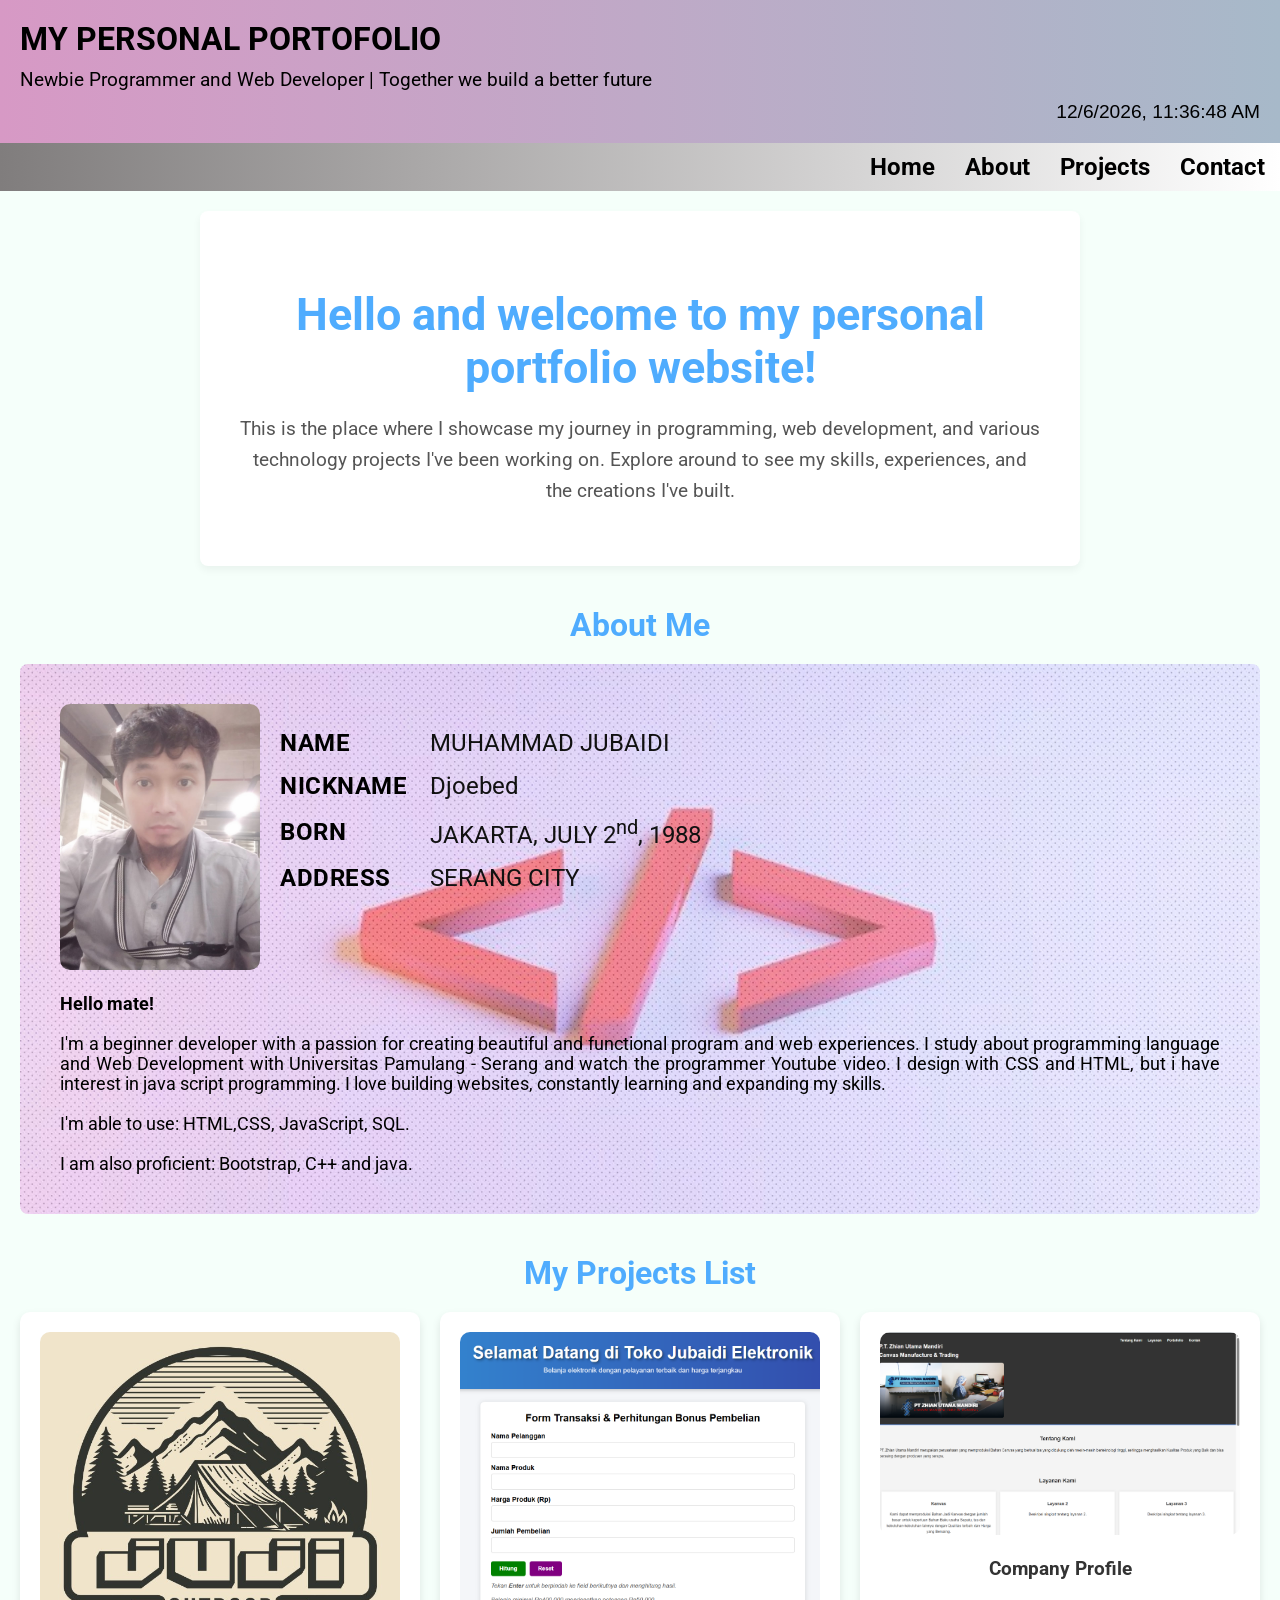
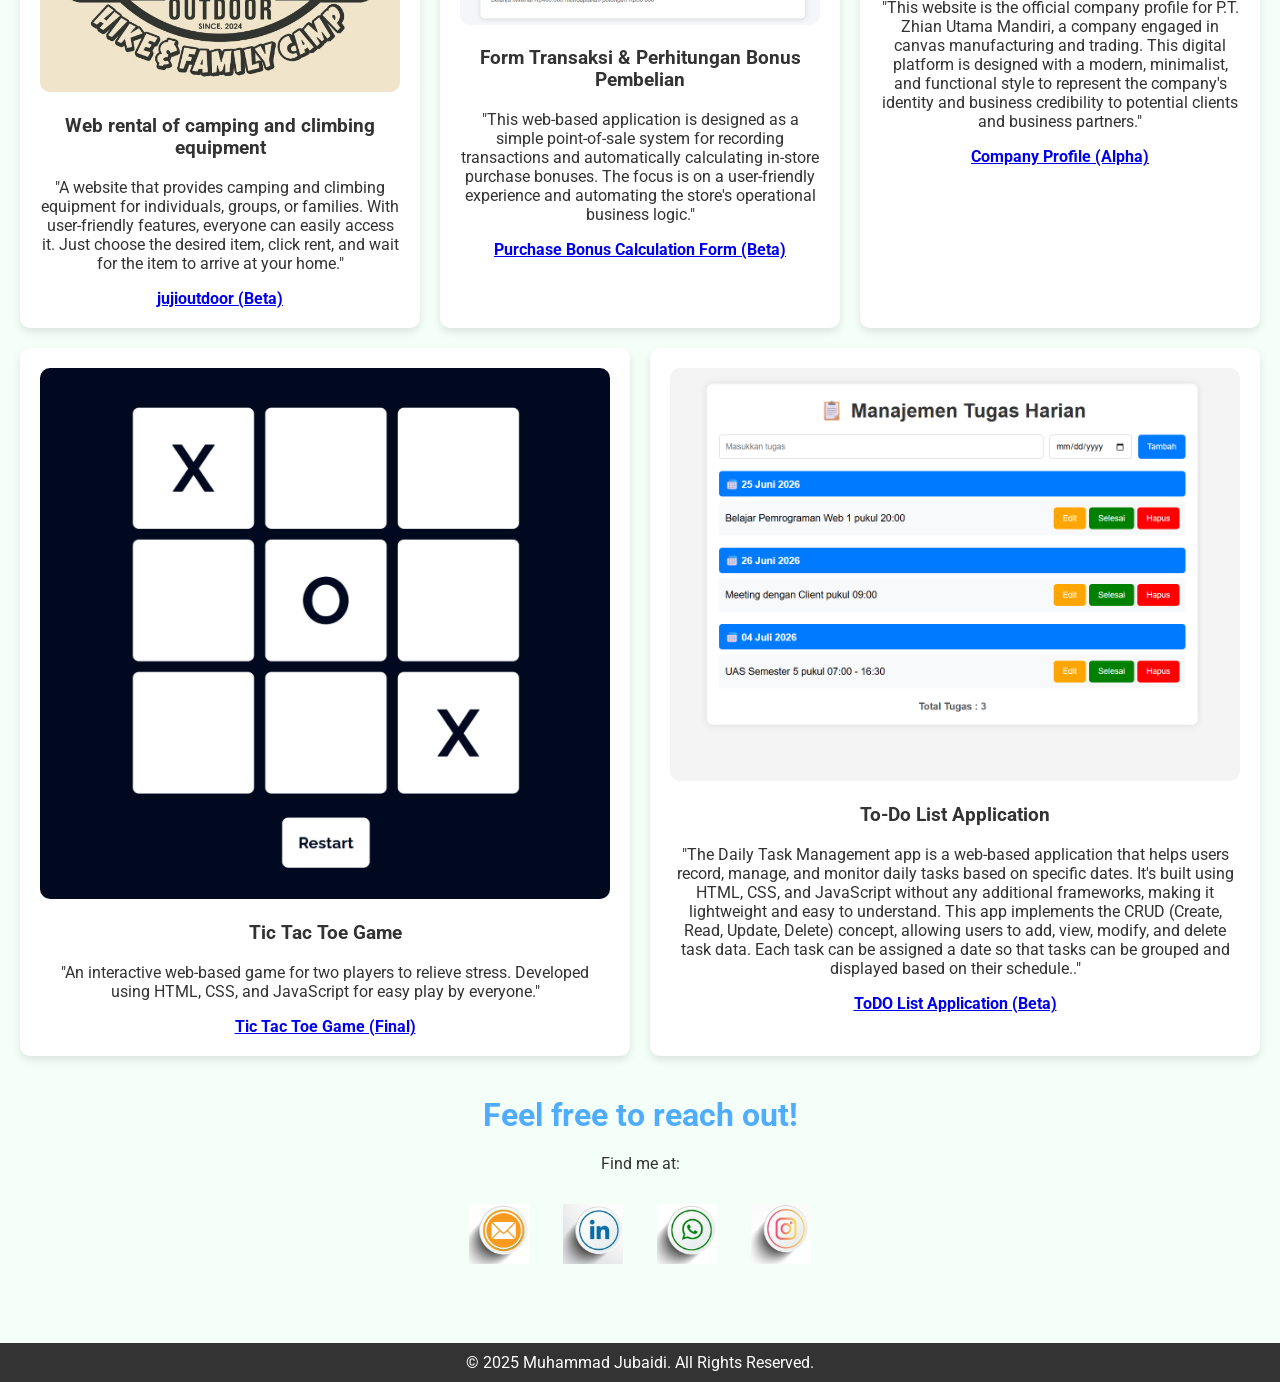
==== Main page/index.html @ 7727534d "Ubah nama file utama menjadi index.html" ====
<!doctype html>
<html lang="en">
  <head>
    <meta charset="UTF-8" />
    <meta name="viewport" content="width=device-width, initial-scale=1.0" />
    <title>M. Jubaidi Portfolio</title>
    <link rel="stylesheet" href="Style.css" />
    <link
      href="https://fonts.googleapis.com/css2?family=Roboto:wght@300;400;700&display=swap"
      rel="stylesheet"
    />
    <link rel="icon" href="Immage/mj_icon.png" type="image/x-icon" />

    <link rel="stylesheet" href="https://unpkg.com/aos@next/dist/aos.css" />
  </head>
  <body>
    <header>
      <h1>MY PERSONAL PORTOFOLIO</h1>
      <p>
        Newbie Programmer and Web Developer | Together we build a better future
      </p>
      <p id="currentTime"></p>
    </header>

    <nav>
      <a href="#">Home</a>
      <a href="#about">About</a>
      <a href="#projects">Projects</a>
      <a href="#contact">Contact</a>
    </nav>

    <div class="container">
      <section id="home" class="section">
        <div class="home-content">
          <h1>Hello and welcome to my personal portfolio website!</h1>
          <p>
            This is the place where I showcase my journey in programming, web
            development, and various technology projects I've been working on.
            Explore around to see my skills, experiences, and the creations I've
            built.
          </p>
        </div>
      </section>

      <section id="about" class="section">
        <h2>About Me</h2>
        <div class="about">
          <div data-aos="zoom-in" data-aos-duration="500">
            <img src="Immage/Djoebed.jpg" alt="MyPhoto" />
          </div>

          <div class="profile-info">
            <div class="info-item">
              <span class="info-label">NAME</span>
              <span class="info-value">MUHAMMAD JUBAIDI</span>
            </div>
            <div class="info-item">
              <span class="info-label">NICKNAME</span>
              <span class="info-value">Djoebed</span>
            </div>
            <div class="info-item">
              <span class="info-label">BORN</span>
              <span class="info-value">JAKARTA, JULY 2<sup>nd</sup>, 1988</span>
            </div>
            <div class="info-item">
              <span class="info-label">ADDRESS</span>
              <span class="info-value">SERANG CITY</span>
            </div>
          </div>

          <p>
            <b>Hello mate!</b> <br /><br />I'm a beginner developer with a
            passion for creating beautiful and functional program and web
            experiences. I study about programming language and Web Development
            with Universitas Pamulang - Serang and watch the programmer Youtube
            video. I design with CSS and HTML, but i have interest in java
            script programming. I love building websites, constantly learning
            and expanding my skills. <br /><br />I'm able to use: HTML,CSS,
            JavaScript, SQL. <br /><br />I am also proficient: Bootstrap, C++
            and java.
          </p>
        </div>
      </section>

      <section id="projects" class="section">
        <h2>My Projects List</h2>
        <div class="projects">
          <div class="project">
            <div data-aos="zoom-in" data-aos-duration="500">
              <img
                src="Immage/Jujioutdoor.jpg"
                alt="Project 1"
                class="project-img"
              />
            </div>
            <h3>Web rental of camping and climbing equipment</h3>
            <p>
              "A website that provides camping and climbing equipment for
              individuals, groups, or families. With user-friendly features,
              everyone can easily access it. Just choose the desired item, click
              rent, and wait for the item to arrive at your home."
            </p>
            <a href="jujioutdoor/jujioutdoor.html" target="_blank">
              <strong>jujioutdoor (Beta)</strong></a
            >
          </div>

          <div class="project">
            <div data-aos="zoom-in" data-aos-duration="500">
              <img src="Immage/Main_.png" alt="Project 2" class="project-img" />
            </div>
            <h3>Form Transaksi & Perhitungan Bonus Pembelian</h3>
            <p>
              "This web-based application is designed as a simple point-of-sale
              system for recording transactions and automatically calculating
              in-store purchase bonuses. The focus is on a user-friendly
              experience and automating the store's operational business logic."
            </p>
            <a
              href="https://djoebed.github.io/Form-Pembelian-Barang/"
              target="_blank"
            >
              <strong>Purchase Bonus Calculation Form (Beta)</strong></a
            >
          </div>

          <div class="project">
            <div data-aos="zoom-in" data-aos-duration="500">
              <img
                src="Immage/profile_.png"
                alt="Project 3"
                class="project-img"
              />
            </div>
            <h3>Company Profile</h3>
            <p>
              "This website is the official company profile for P.T. Zhian Utama
              Mandiri, a company engaged in canvas manufacturing and trading.
              This digital platform is designed with a modern, minimalist, and
              functional style to represent the company's identity and business
              credibility to potential clients and business partners."
            </p>
            <a
              href="https://djoebed.github.io/Company-Profile/Company%20Profile/index.html"
              target="_blank"
            >
              <strong>Company Profile (Alpha)</strong></a
            >
          </div>

          <div class="project">
            <div data-aos="zoom-in" data-aos-duration="500">
              <img
                src="Immage/TcToe_.png"
                alt="Project 4"
                class="project-img"
              />
            </div>
            <h3>Tic Tac Toe Game</h3>
            <p>
              "An interactive web-based game for two players to relieve stress.
              Developed using HTML, CSS, and JavaScript for easy play by
              everyone."
            </p>
            <a
              href="https://djoebed.github.io/Tic_Tac_Toe_Game/Tic Tac Toe/index.html"
              target="_blank"
              ><strong>Tic Tac Toe Game (Final)</strong></a
            >
          </div>

          <div class="project">
            <div data-aos="zoom-in" data-aos-duration="500">
              <img
                src="Immage/todolist_.png"
                alt="Project 5"
                class="project-img"
              />
            </div>
            <h3>To-Do List Application</h3>
            <p>
              "The Daily Task Management app is a web-based application that
              helps users record, manage, and monitor daily tasks based on
              specific dates. It's built using HTML, CSS, and JavaScript without
              any additional frameworks, making it lightweight and easy to
              understand. This app implements the CRUD (Create, Read, Update,
              Delete) concept, allowing users to add, view, modify, and delete
              task data. Each task can be assigned a date so that tasks can be
              grouped and displayed based on their schedule.."
            </p>
            <a
              href="https://djoebed.github.io/To-do-list-aplication/"
              target="_blank"
              ><strong>ToDO List Application (Beta)</strong></a
            >
          </div>
        </div>
      </section>

      <section id="contact" class="section">
        <h2>Feel free to reach out!</h2>
        <div class="contact">
          <p>Find me at:</p>
          <a href="mailto:djoebed@outlook.com">
            <img
              src="Immage/email.png"
              alt="email.png"
              style="width: 60px; height: 60px"
          /></a>
          <a href="https://linkedin.com/in/muhammad jubaidi" target="_blank">
            <img
              src="Immage/Linkdin.jpg"
              alt="Linkdin.jpg"
              style="width: 60px; height: 60px"
          /></a>
          <a href="https://web.whatsapp.com/+6285882583744" target="_blank">
            <img
              src="Immage/WA.jpg"
              alt="WhatsApp.jpg"
              style="width: 60px; height: 60px"
          /></a>
          <a href="https://www.instagram.com/djoebed" target="_blank">
            <img
              src="Immage/IG.jpg"
              alt="Instagram.jpg"
              style="width: 60px; height: 60px"
          /></a>
        </div>
      </section>
    </div>

    <div id="imageModal" class="modal">
      <span class="close-modal">&times;</span>
      <img class="modal-content" id="modalImg" />
      <div id="modalCaption"></div>
    </div>

    <button id="backToTop" class="back-to-top" title="Kembali ke Atas">
      &#8593;
    </button>

    <script src="Script.js"></script>

    <script src="https://unpkg.com/aos@next/dist/aos.js"></script>
    <script>
      AOS.init({
        once: false,
      });
    </script>

    <footer>&copy; 2025 Muhammad Jubaidi. All Rights Reserved.</footer>
  </body>
</html>
---- Main page/Style.css ----
html {
  scroll-behavior: smooth;
}

body {
  margin: 0;
  font-family: "Roboto", sans-serif;
  background: #f5fffa;
  color: #333;
}

header {
  background: linear-gradient(to right, #d799c5, #a7b9c9);
  color: #000000;
  padding: 20px;
  text-align: left;
}

header h1 {
  margin: 0;
  font-size: 2em;
}

header p {
  margin: 10px 0 0;
  font-size: 1.2em;
}

#currentTime {
  font-family: Arial;
  text-align: right;
}

nav {
  display: flex;
  justify-content: right;
  background: linear-gradient(to right, rgb(128, 125, 125), white);
  padding: 10px 0;
}

nav a {
  color: black;
  text-decoration: none;
  margin: 0 15px;
  font-weight: bold;
  transition: color 0.4s;
  font-size: 1.5em;
}

nav a:hover {
  color: #00f2fe;
}

.container {
  width: auto;
  padding: 20px;
  box-sizing: border-box;
}

.section {
  margin-bottom: 40px;
}

.section h1 {
  font-size: 3em;
  margin-bottom: 30px;
  color: black;
  text-align: center;
}

.section h2 {
  font-size: 2em;
  margin-bottom: 20px;
  color: #4facfe;
  text-align: center;
}

.projects {
  display: flex;
  gap: 20px;
  flex-wrap: wrap;
}

.home-content {
  text-align: center;
  padding: 40px;
  background: #ffffff;
  border-radius: 8px;
  box-shadow: 0 4px 8px rgba(0, 0, 0, 0.05);
  max-width: 800px;
  margin: 0 auto;
}

.home-content h1 {
  font-size: 2.8em;
  color: #4facfe;
  margin-bottom: 20px;
}

.home-content p {
  font-size: 1.2em;
  line-height: 1.6;
  color: #555;
  text-align: center;
}

.about {
  background-image: url("Immage/Tag.jpg");
  background-size: cover;
  background-position: center;
  background-repeat: no-repeat;
  padding: 40px;
  border-radius: 8px;
  display: flex;
  gap: 20px;
  flex-wrap: wrap;
}

/* Diperbarui agar lebar gambar mengikuti pembungkus AOS dan tidak merusak layout */
.about img {
  width: 100%;
  max-width: 200px;
  border-radius: 10px;
}

.about p {
  color: black;
  margin: 0;
  text-align: justify;
  font-size: 1.1em;
}

/* ==========================================================================
   PERBAIKAN: CSS GRID DATA DIRI (MENGGANTIKAN UL.ADDRESS YANG BERTABRAKAN)
   ========================================================================== */
.profile-info {
  display: flex;
  flex-direction: column;
  gap: 15px;
  margin-top: 25px;
  width: 100%;
  max-width: 450px;
}

.info-item {
  display: grid;
  grid-template-columns: 120px 1fr; /* Mengunci kolom label agar tidak menabrak teks nilai */
  align-items: center;
  gap: 30px;
}

.info-label {
  font-weight: bold;
  color: black;
  font-size: 1.5em;
  letter-spacing: 0.5px;
}

.info-value {
  color: #111;
  font-size: 1.5em;
  word-break: break-word; /* Mencegah teks keluar dari layar */
}

/* RESPONSIF: Masukkan kode di bawah ini ke dalam bagian Media Queries Anda 
   atau taruh di bagian paling bawah file CSS Anda */
@media only screen and (max-width: 500px) {
  .info-item {
    grid-template-columns: 1fr; /* Mengubah susunan menjadi bertumpuk vertikal pada layar ponsel */
    gap: 2px;
    margin-bottom: 5px;
  }

  .info-label {
    font-size: 1em;
  }

  .info-value {
    font-size: 1.05em;
    padding-left: 5px;
  }
}

.project {
  text-align: center;
  background: white;
  border-radius: 10px;
  box-shadow: 0 4px 8px rgba(0, 0, 0, 0.1);
  padding: 20px;
  flex: 1 1 calc(33.333% - 20px);
  box-sizing: border-box;
  /* Animasi Hover Bergerak Halus */
  transition:
    transform 0.4s cubic-bezier(0.175, 0.885, 0.32, 1.275),
    box-shadow 0.4s ease;
  cursor: default;
}

/* Efek Card Proyek Bergerak Melayang Saat Hover */
.project:hover {
  transform: translateY(-12px) scale(1.02);
  box-shadow: 0 12px 24px rgba(0, 0, 0, 0.2);
}

.project img {
  max-width: 100%;
  border-radius: 10px;
}

/* Efek Pointer kursor pada Gambar Project */
.project-img {
  cursor: pointer;
  transition: opacity 0.3s ease;
}

.project-img:hover {
  opacity: 0.9;
}

.contact {
  text-align: center;
}

.contact a {
  display: inline-block;
  margin: 10px;
  padding: 5px 5px;
  color: white;
  text-decoration: none;
  border-radius: 5px;
  transition: background 0.3s;
}

.contact a:hover {
  background: #00f2fe;
}

footer {
  text-align: center;
  padding: 10px;
  background: #333;
  color: white;
}

/* ==========================================================================
   STYLE JENDELA POP-UP (MODAL) GAMBAR PROJECT
   ========================================================================== */
.modal {
  display: none;
  position: fixed;
  z-index: 9999;
  padding-top: 100px;
  left: 0;
  top: 0;
  width: 100%;
  height: 100%;
  overflow: auto;
  background-color: rgba(0, 0, 0, 0.85);
  backdrop-filter: blur(5px);
}

.modal-content {
  margin: auto;
  display: block;
  max-width: 80%;
  max-height: 70vh;
  border-radius: 8px;
  animation: zoomAnimation 0.3s ease;
}

#modalCaption {
  margin: auto;
  display: block;
  width: 80%;
  text-align: center;
  color: #fff;
  padding: 15px 0;
  font-size: 1.2em;
  font-weight: bold;
}

.close-modal {
  position: absolute;
  top: 35px;
  right: 45px;
  color: #f1f1f1;
  font-size: 40px;
  font-weight: bold;
  transition: 0.3s;
  cursor: pointer;
}

.close-modal:hover,
.close-modal:focus {
  color: #4facfe;
  transform: scale(1.1);
}

@keyframes zoomAnimation {
  from {
    transform: scale(0.7);
    opacity: 0;
  }
  to {
    transform: scale(1);
    opacity: 1;
  }
}

@media only screen and (max-width: 700px) {
  .modal-content {
    max-width: 100%;
  }
  .close-modal {
    top: 15px;
    right: 25px;
  }
}

/* ==========================================================================
   STYLE TOMBOL PANAH KE ATAS (BACK TO TOP)
   ========================================================================== */
.back-to-top {
  display: none; /* Tersembunyi secara default */
  position: fixed; /* Melayang stabil di layar */
  bottom: 30px;
  right: 30px;
  z-index: 99;
  border: 2px solid #4facfe; /* Warna border lingkaran */
  outline: none;
  background-color: white;
  color: #4facfe; /* Warna simbol panah */
  cursor: pointer;
  width: 50px;
  height: 50px;
  border-radius: 50px; /* Membuat lingkaran sempurna */
  font-size: 22px;
  font-weight: bold;
  box-shadow: 0 4px 10px rgba(0, 0, 0, 0.15);
  transition: all 0.3s ease; /* Animasi hover */
}

.back-to-top:hover {
  background-color: #000000;
  color: white;
  transform: translateY(-5px); /* Sedikit melompat ke atas saat di-hover */
}

@media only screen and (max-width: 700px) {
  .back-to-top {
    bottom: 20px;
    right: 20px;
    width: 45px;
    height: 45px;
    font-size: 18px;
  }
}
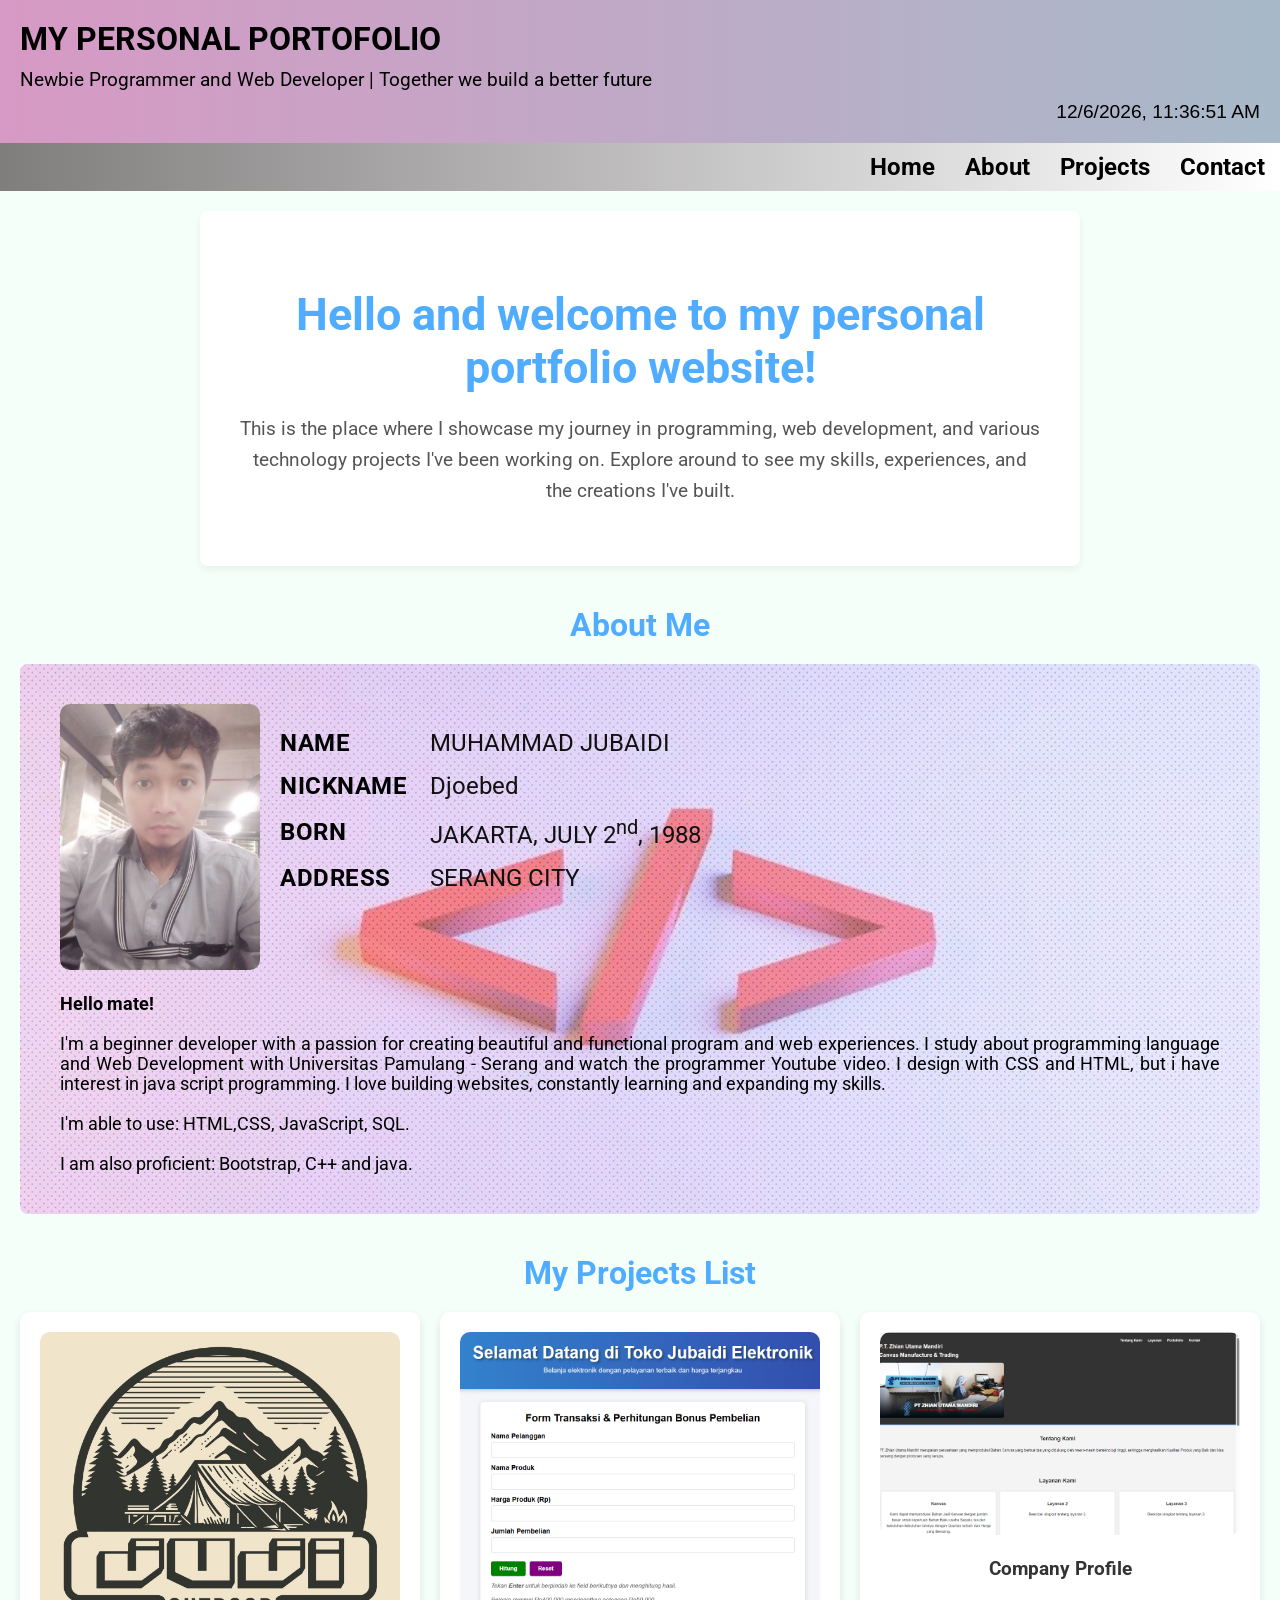
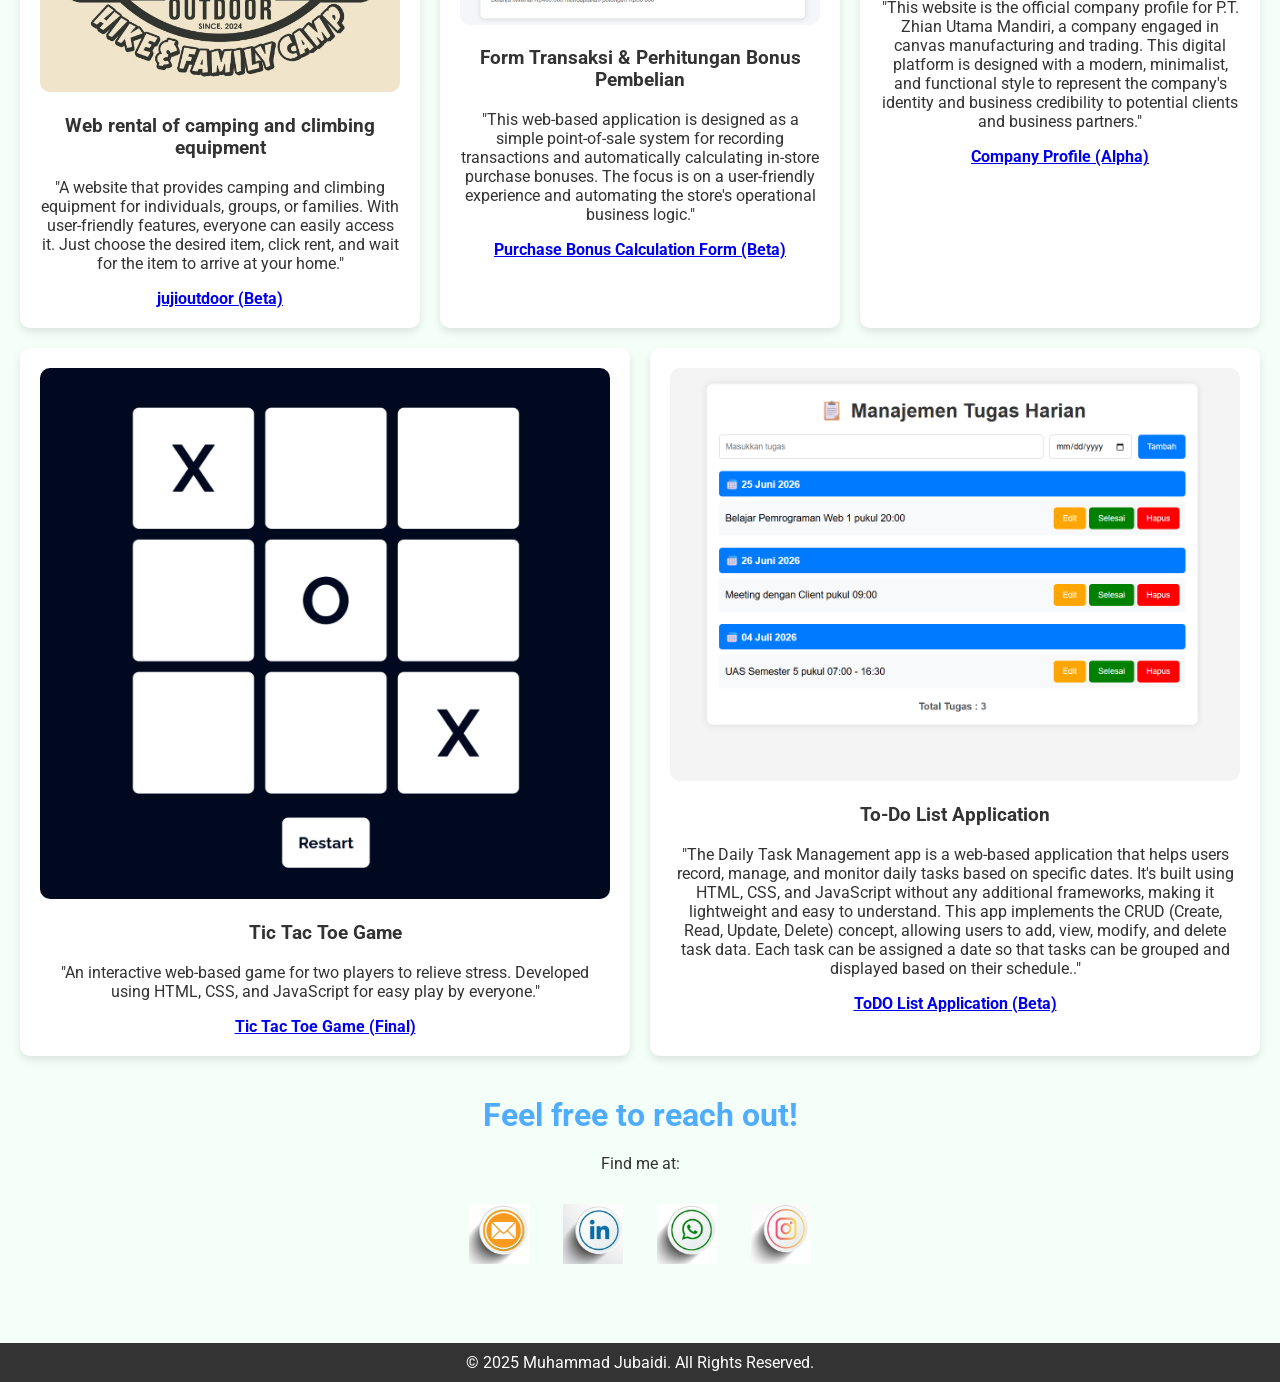
==== commit fefcc4b6: "Add WhatsApp contact" ====
--- a/Main page/index.html
+++ b/Main page/index.html
@@ -213,12 +213,13 @@
               alt="Linkdin.jpg"
               style="width: 60px; height: 60px"
           /></a>
-          <a href="https://web.whatsapp.com/+6285882583744" target="_blank">
+          <a href="#" onclick="sendWhatsApp()">
             <img
               src="Immage/WA.jpg"
-              alt="WhatsApp.jpg"
-              style="width: 60px; height: 60px"
-          /></a>
+              alt="WhatsApp"
+              style="width: 60px; height: 60px"
+            />
+          </a>
           <a href="https://www.instagram.com/djoebed" target="_blank">
             <img
               src="Immage/IG.jpg"
--- a/Main page/Style.css
+++ b/Main page/Style.css
@@ -116,7 +116,6 @@
   flex-wrap: wrap;
 }
 
-/* Diperbarui agar lebar gambar mengikuti pembungkus AOS dan tidak merusak layout */
 .about img {
   width: 100%;
   max-width: 200px;
@@ -130,9 +129,6 @@
   font-size: 1.1em;
 }
 
-/* ==========================================================================
-   PERBAIKAN: CSS GRID DATA DIRI (MENGGANTIKAN UL.ADDRESS YANG BERTABRAKAN)
-   ========================================================================== */
 .profile-info {
   display: flex;
   flex-direction: column;
@@ -144,7 +140,7 @@
 
 .info-item {
   display: grid;
-  grid-template-columns: 120px 1fr; /* Mengunci kolom label agar tidak menabrak teks nilai */
+  grid-template-columns: 120px 1fr; 
   align-items: center;
   gap: 30px;
 }
@@ -159,14 +155,12 @@
 .info-value {
   color: #111;
   font-size: 1.5em;
-  word-break: break-word; /* Mencegah teks keluar dari layar */
-}
-
-/* RESPONSIF: Masukkan kode di bawah ini ke dalam bagian Media Queries Anda 
-   atau taruh di bagian paling bawah file CSS Anda */
+  word-break: break-word;
+}
+
 @media only screen and (max-width: 500px) {
   .info-item {
-    grid-template-columns: 1fr; /* Mengubah susunan menjadi bertumpuk vertikal pada layar ponsel */
+    grid-template-columns: 1fr;
     gap: 2px;
     margin-bottom: 5px;
   }
@@ -189,14 +183,13 @@
   padding: 20px;
   flex: 1 1 calc(33.333% - 20px);
   box-sizing: border-box;
-  /* Animasi Hover Bergerak Halus */
+ 
   transition:
     transform 0.4s cubic-bezier(0.175, 0.885, 0.32, 1.275),
     box-shadow 0.4s ease;
   cursor: default;
 }
 
-/* Efek Card Proyek Bergerak Melayang Saat Hover */
 .project:hover {
   transform: translateY(-12px) scale(1.02);
   box-shadow: 0 12px 24px rgba(0, 0, 0, 0.2);
@@ -207,7 +200,7 @@
   border-radius: 10px;
 }
 
-/* Efek Pointer kursor pada Gambar Project */
+
 .project-img {
   cursor: pointer;
   transition: opacity 0.3s ease;
@@ -242,9 +235,6 @@
   color: white;
 }
 
-/* ==========================================================================
-   STYLE JENDELA POP-UP (MODAL) GAMBAR PROJECT
-   ========================================================================== */
 .modal {
   display: none;
   position: fixed;
@@ -317,33 +307,31 @@
   }
 }
 
-/* ==========================================================================
-   STYLE TOMBOL PANAH KE ATAS (BACK TO TOP)
-   ========================================================================== */
+
 .back-to-top {
   display: none; /* Tersembunyi secara default */
   position: fixed; /* Melayang stabil di layar */
   bottom: 30px;
   right: 30px;
   z-index: 99;
-  border: 2px solid #4facfe; /* Warna border lingkaran */
+  border: 2px solid #4facfe; 
   outline: none;
   background-color: white;
-  color: #4facfe; /* Warna simbol panah */
+  color: #4facfe; 
   cursor: pointer;
   width: 50px;
   height: 50px;
-  border-radius: 50px; /* Membuat lingkaran sempurna */
+  border-radius: 50px; 
   font-size: 22px;
   font-weight: bold;
   box-shadow: 0 4px 10px rgba(0, 0, 0, 0.15);
-  transition: all 0.3s ease; /* Animasi hover */
+  transition: all 0.3s ease; 
 }
 
 .back-to-top:hover {
   background-color: #000000;
   color: white;
-  transform: translateY(-5px); /* Sedikit melompat ke atas saat di-hover */
+  transform: translateY(-5px); 
 }
 
 @media only screen and (max-width: 700px) {
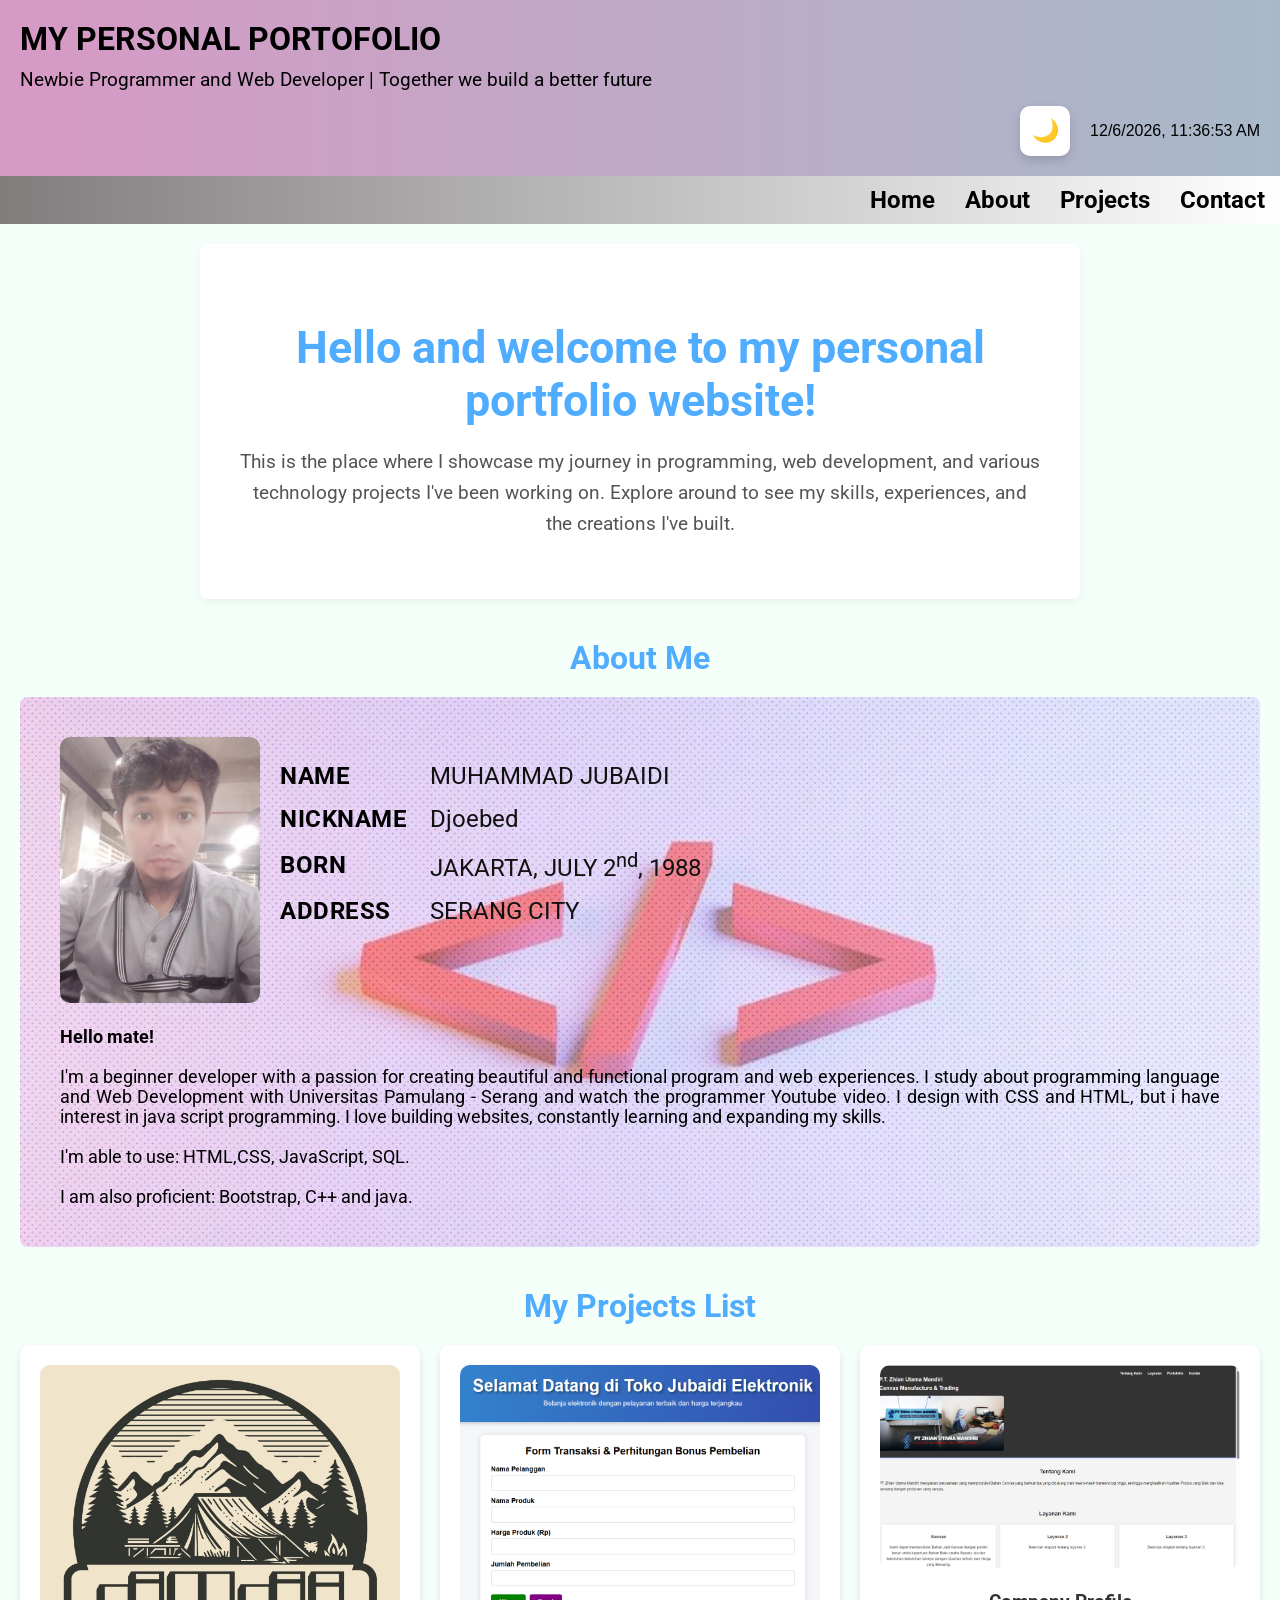
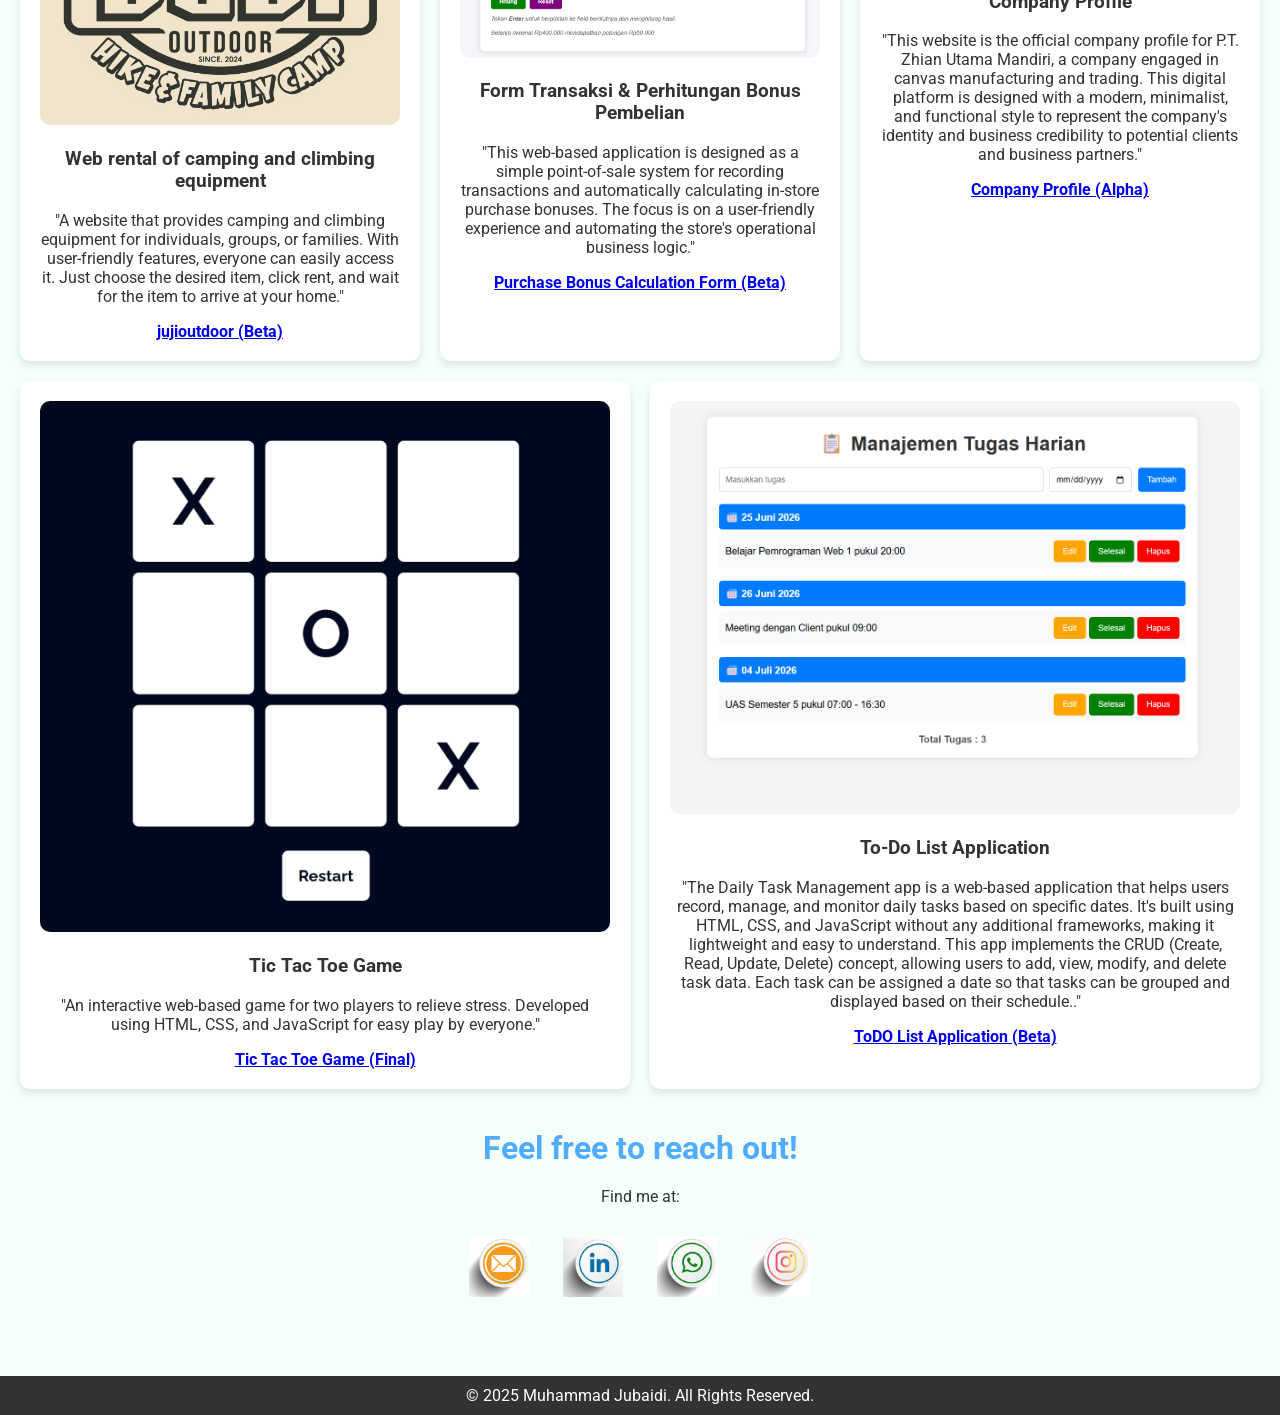
==== commit 1d5666c3: "Add dark mode button" ====
--- a/Main page/index.html
+++ b/Main page/index.html
@@ -19,7 +19,10 @@
       <p>
         Newbie Programmer and Web Developer | Together we build a better future
       </p>
-      <p id="currentTime"></p>
+      <div class="header-right">
+        <button id="themeBtn">🌙</button>
+        <div id="currentTime"></div>
+      </div>
     </header>
 
     <nav>
--- a/Main page/Style.css
+++ b/Main page/Style.css
@@ -29,6 +29,31 @@
 #currentTime {
   font-family: Arial;
   text-align: right;
+}
+
+.header-right {
+  display: flex;
+  justify-content: flex-end;
+  align-items: center;
+  gap: 20px;
+  margin-top: 15px;
+}
+
+#themeBtn {
+  width: 50px;
+  height: 50px;
+  border: none;
+  border-radius: 10px;
+  background: white;
+  cursor: pointer;
+  font-size: 22px;
+  box-shadow: 0 4px 10px rgba(0, 0, 0, 0.15);
+  transition: all 0.3s ease;
+}
+
+#themeBtn:hover {
+  transform: scale(1.1);
+  background: #f5f5f5;
 }
 
 nav {
@@ -140,7 +165,7 @@
 
 .info-item {
   display: grid;
-  grid-template-columns: 120px 1fr; 
+  grid-template-columns: 120px 1fr;
   align-items: center;
   gap: 30px;
 }
@@ -183,7 +208,7 @@
   padding: 20px;
   flex: 1 1 calc(33.333% - 20px);
   box-sizing: border-box;
- 
+
   transition:
     transform 0.4s cubic-bezier(0.175, 0.885, 0.32, 1.275),
     box-shadow 0.4s ease;
@@ -199,7 +224,6 @@
   max-width: 100%;
   border-radius: 10px;
 }
-
 
 .project-img {
   cursor: pointer;
@@ -307,31 +331,30 @@
   }
 }
 
-
 .back-to-top {
   display: none; /* Tersembunyi secara default */
   position: fixed; /* Melayang stabil di layar */
   bottom: 30px;
   right: 30px;
   z-index: 99;
-  border: 2px solid #4facfe; 
+  border: 2px solid #4facfe;
   outline: none;
   background-color: white;
-  color: #4facfe; 
+  color: #4facfe;
   cursor: pointer;
   width: 50px;
   height: 50px;
-  border-radius: 50px; 
+  border-radius: 50px;
   font-size: 22px;
   font-weight: bold;
   box-shadow: 0 4px 10px rgba(0, 0, 0, 0.15);
-  transition: all 0.3s ease; 
+  transition: all 0.3s ease;
 }
 
 .back-to-top:hover {
   background-color: #000000;
   color: white;
-  transform: translateY(-5px); 
+  transform: translateY(-5px);
 }
 
 @media only screen and (max-width: 700px) {
@@ -343,3 +366,37 @@
     font-size: 18px;
   }
 }
+
+.dark-mode {
+  background: #121212;
+  color: white;
+}
+
+.dark-mode header {
+  background: linear-gradient(to right, #2c2c2c, #1c1c1c);
+  color: white;
+}
+
+.dark-mode nav {
+  background: linear-gradient(to right, #222, #111);
+}
+
+.dark-mode nav a {
+  color: white;
+}
+
+.dark-mode .home-content,
+.dark-mode .project {
+  background: #1f1f1f;
+  color: white;
+}
+
+.dark-mode footer {
+  background: black;
+}
+
+.dark-mode .info-label,
+.dark-mode .info-value,
+.dark-mode .about p {
+  color: white;
+}
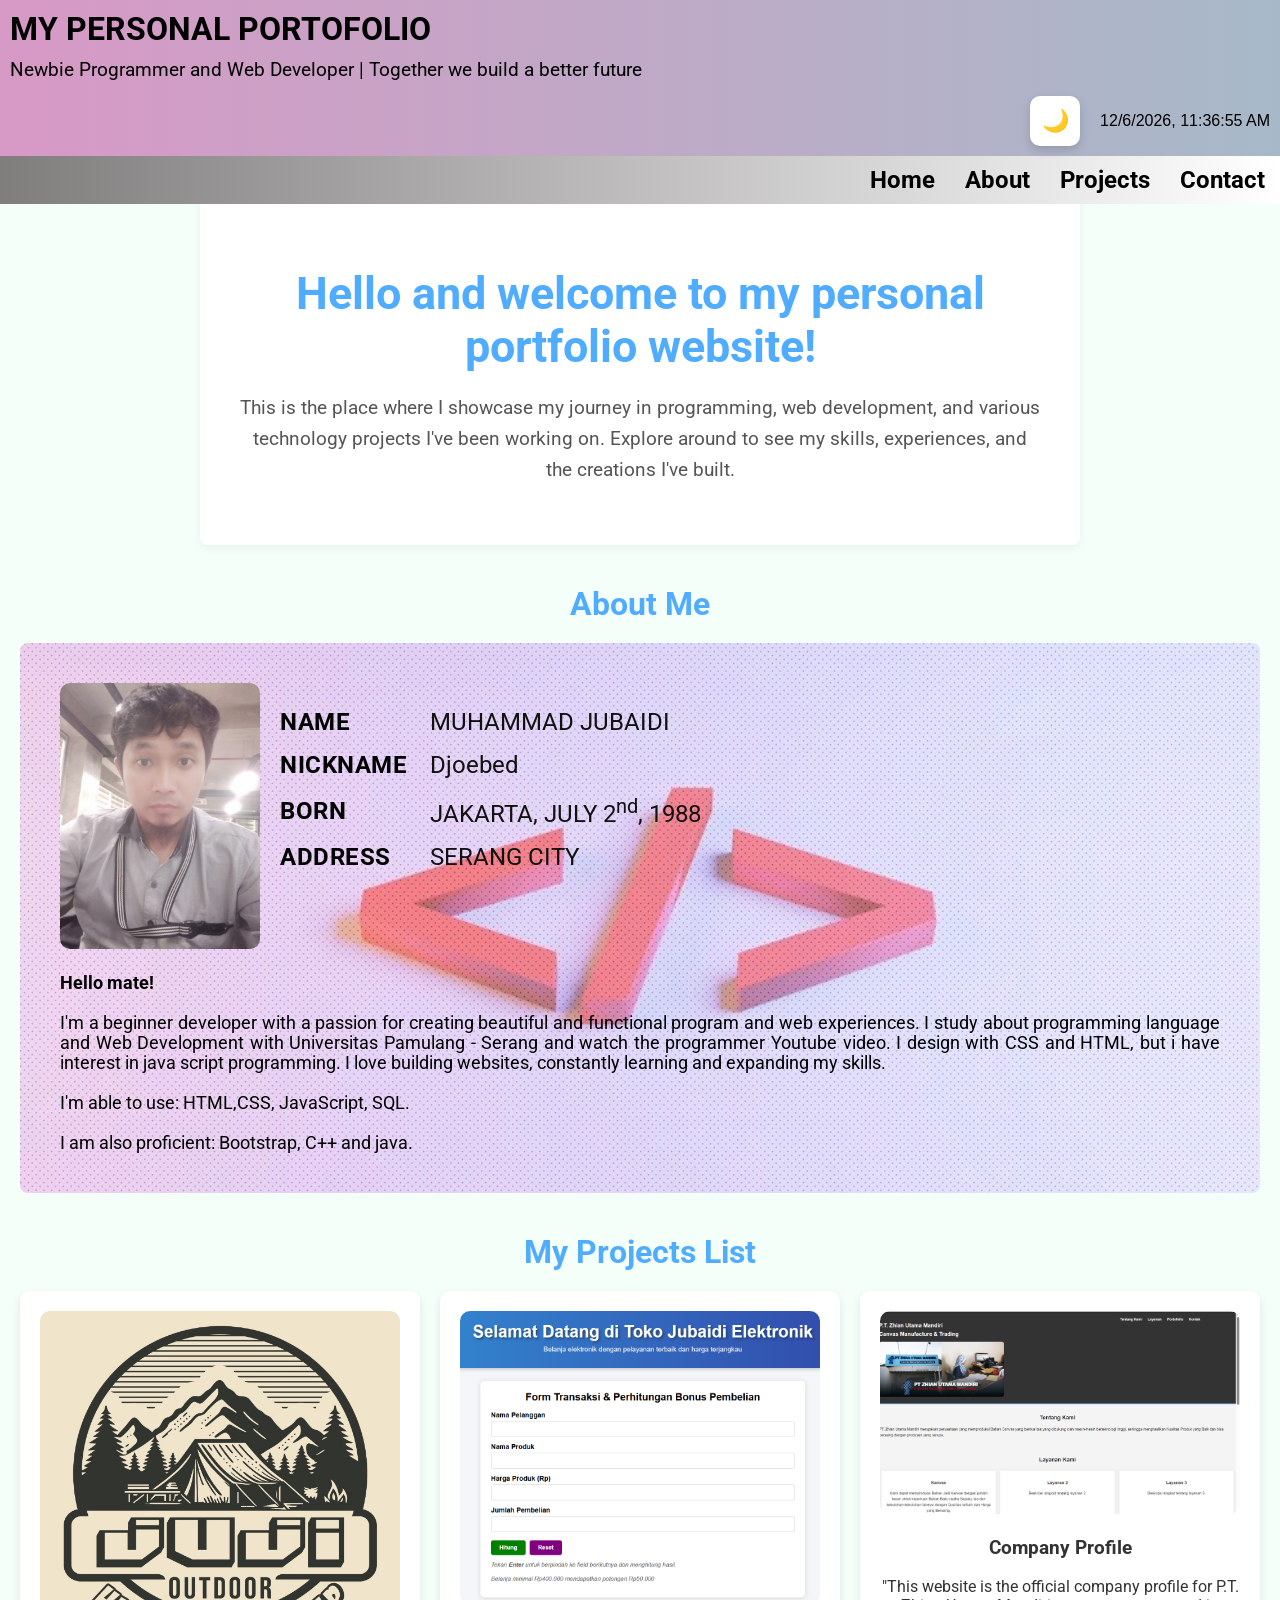
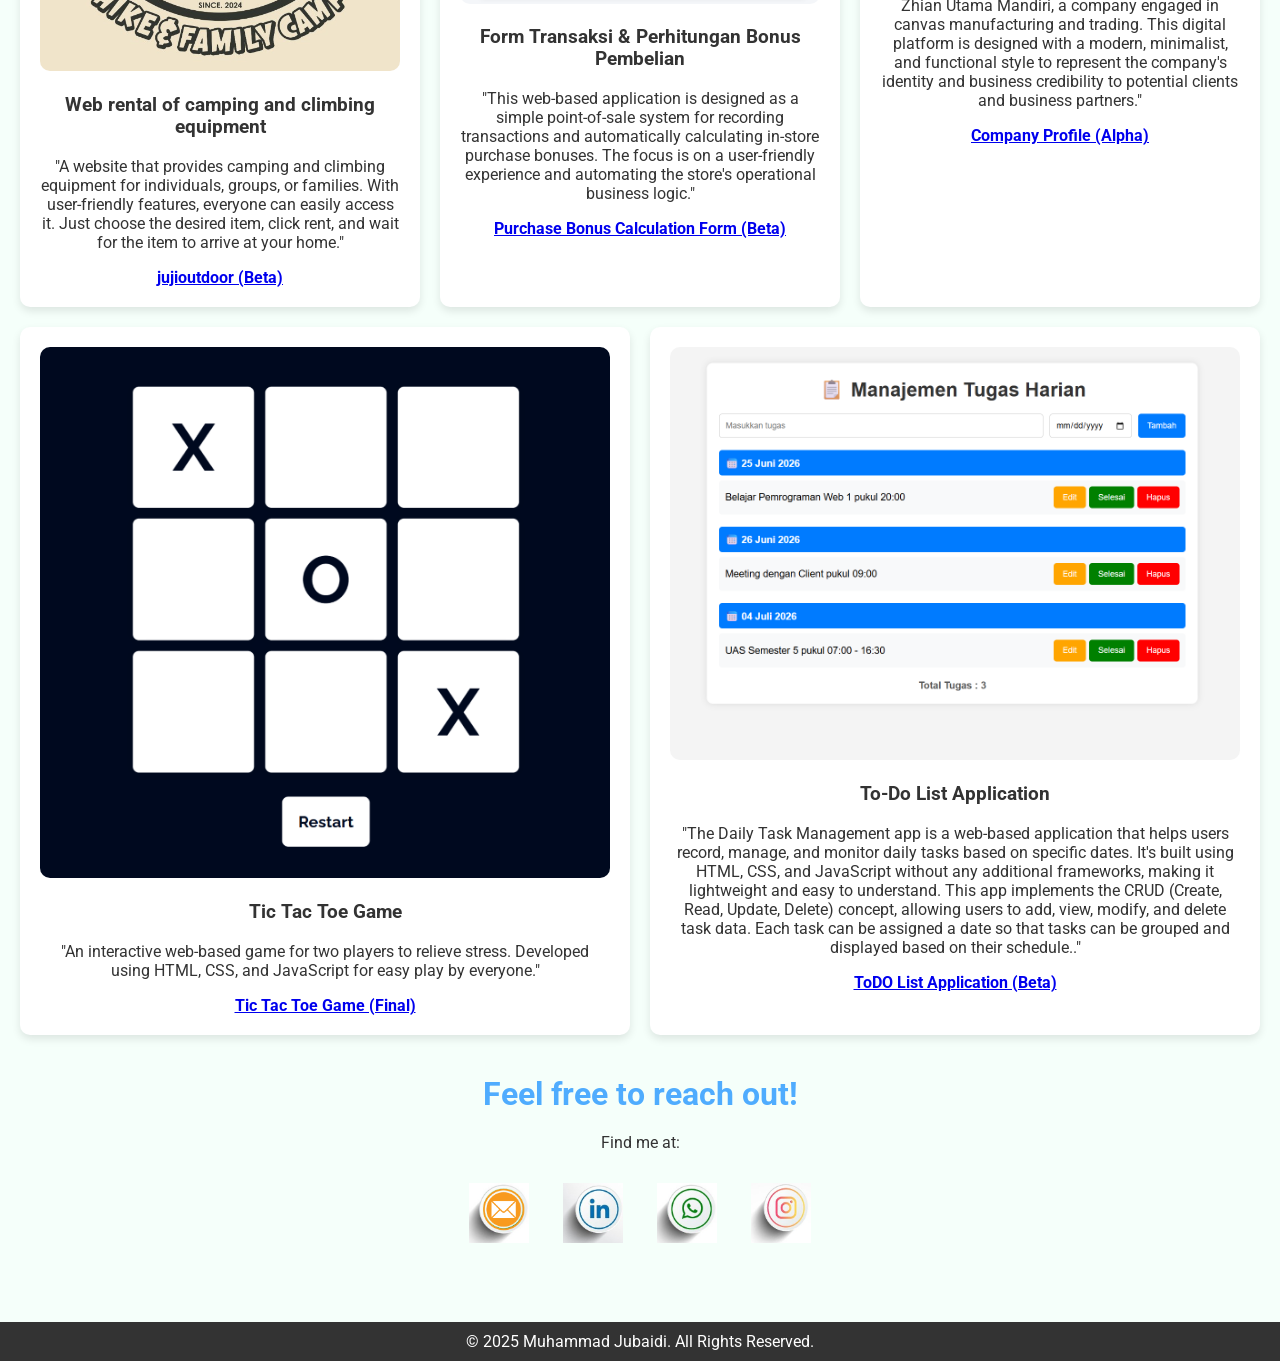
==== commit f8e6204a: "Update index.html" ====
--- a/Main page/index.html
+++ b/Main page/index.html
@@ -14,6 +14,8 @@
     <link rel="stylesheet" href="https://unpkg.com/aos@next/dist/aos.css" />
   </head>
   <body>
+
+<div class="top-bar">
     <header>
       <h1>MY PERSONAL PORTOFOLIO</h1>
       <p>
@@ -31,6 +33,7 @@
       <a href="#projects">Projects</a>
       <a href="#contact">Contact</a>
     </nav>
+</div>
 
     <div class="container">
       <section id="home" class="section">
--- a/Main page/Style.css
+++ b/Main page/Style.css
@@ -1,5 +1,6 @@
 html {
   scroll-behavior: smooth;
+  scroll-padding-top: 190px; 
 }
 
 body {
@@ -7,12 +8,21 @@
   font-family: "Roboto", sans-serif;
   background: #f5fffa;
   color: #333;
+padding-top: 170px;
+}
+
+.top-bar {
+  position: fixed;
+  top: 0;
+  left: 0;
+  width: 100%;
+  z-index: 1000;
 }
 
 header {
   background: linear-gradient(to right, #d799c5, #a7b9c9);
   color: #000000;
-  padding: 20px;
+  padding: 10px;
   text-align: left;
 }
 
